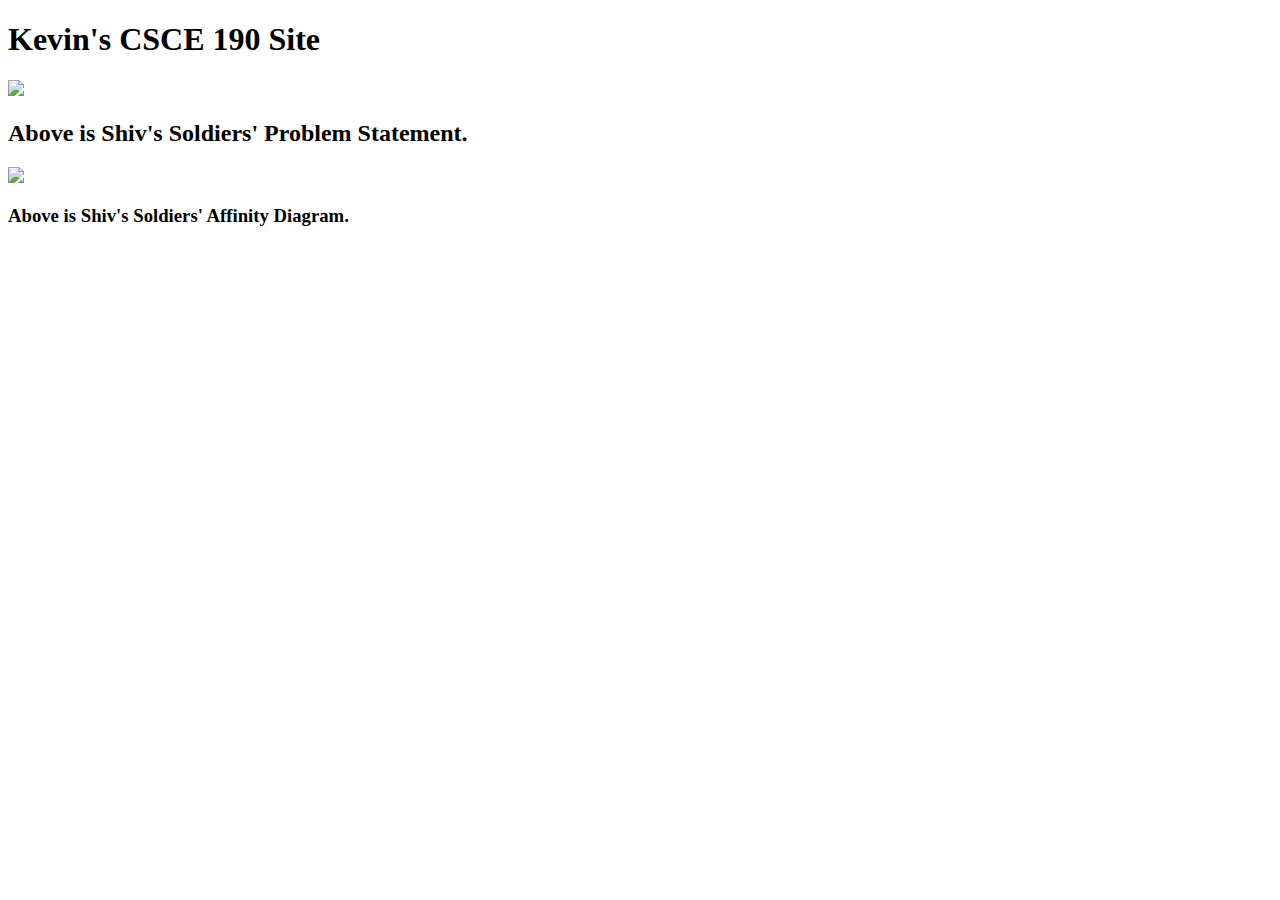
==== index.html @ 950d8086 "Add files via upload" ====
<!DOCTYPE html>
<html>
    <head>
        <title>CSCE 190: Kevin Francis</title>
    </head>
    <body>
        <h1>Kevin's CSCE 190 Site </h1>
        <section class= "assignment">
            <a href="ProblemStatement.pdf">
                <img src="images/ProblemStatement.png" class = "ProblemImage"> 
            </a>  
            <h2>
                Above is Shiv's Soldiers' Problem Statement. 
            </h2>        
            <a href="AffinityDiagram.pdf">
                <img src="images/AffinityDiagram.png" class = "AffinityImage"> 
            </a>  
            <h3>
                Above is Shiv's Soldiers' Affinity Diagram. 
            </h3>        
        </section>

    </body>
</html>
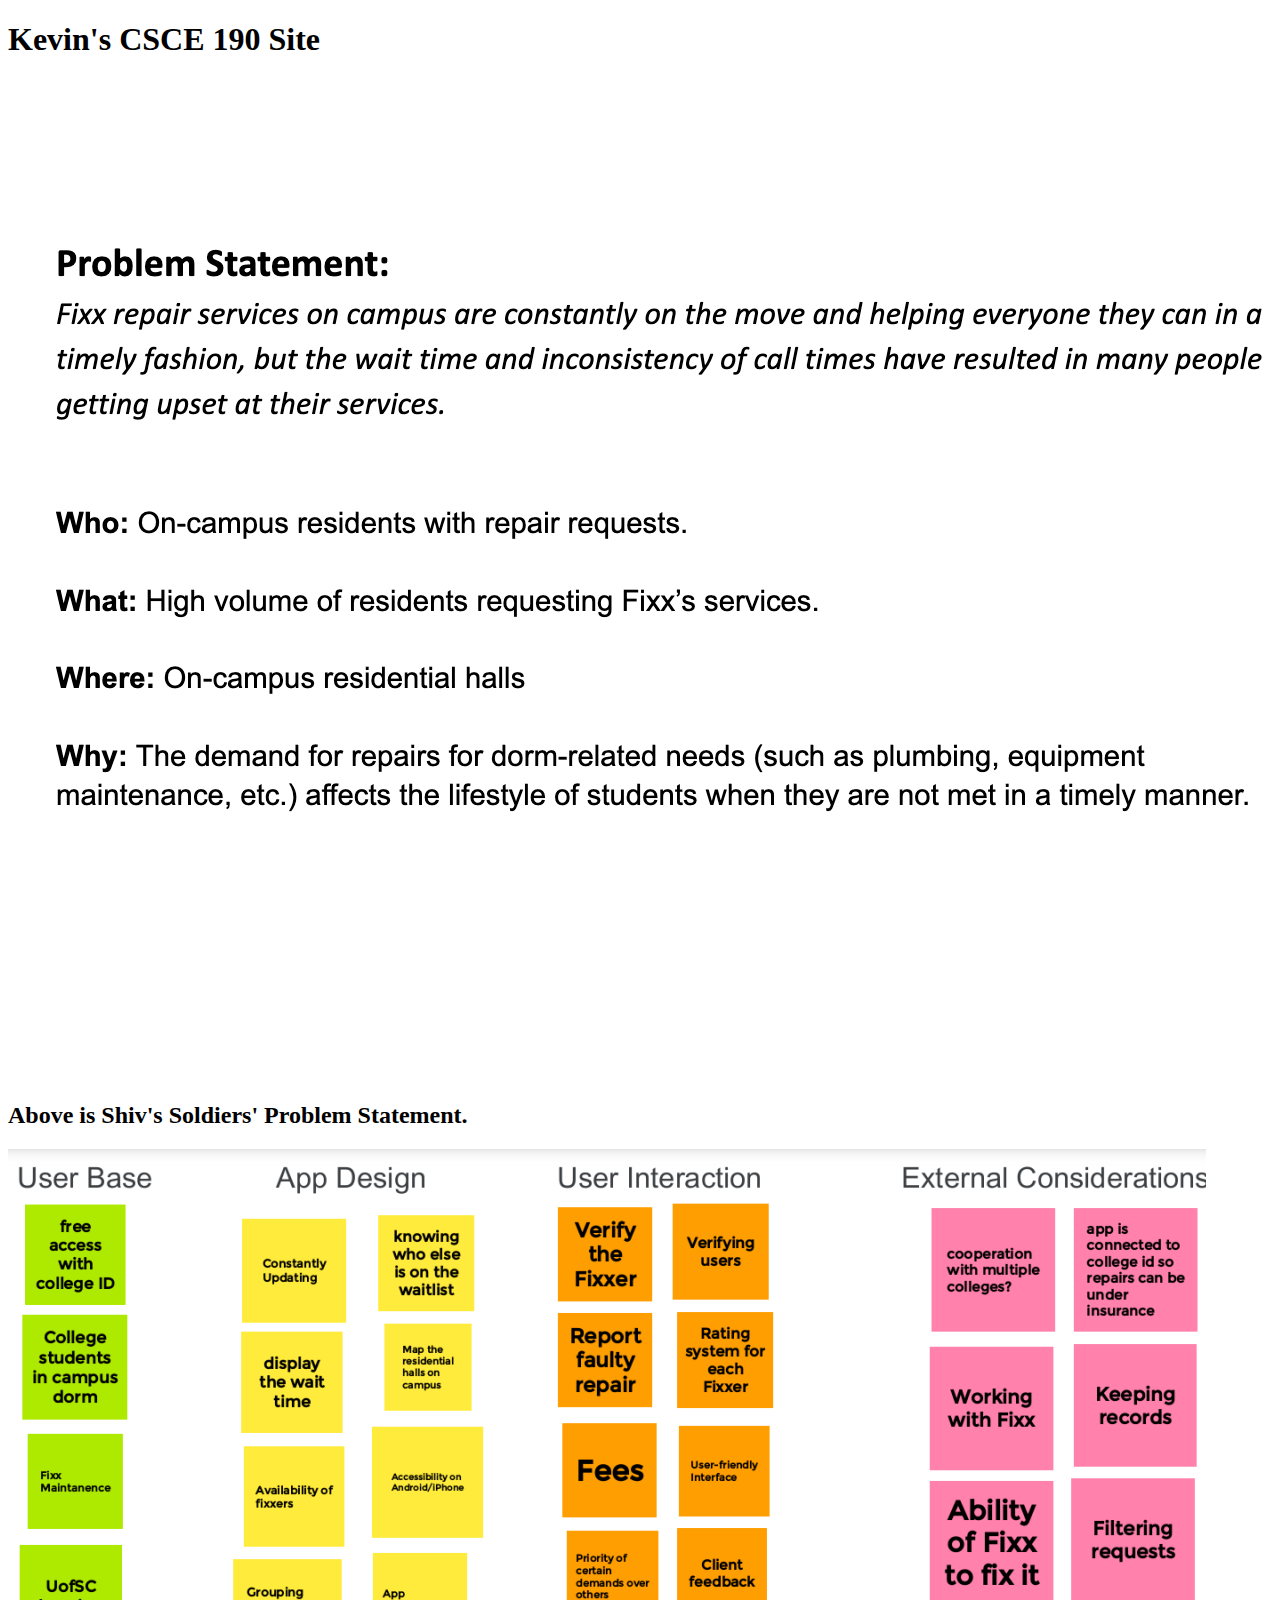
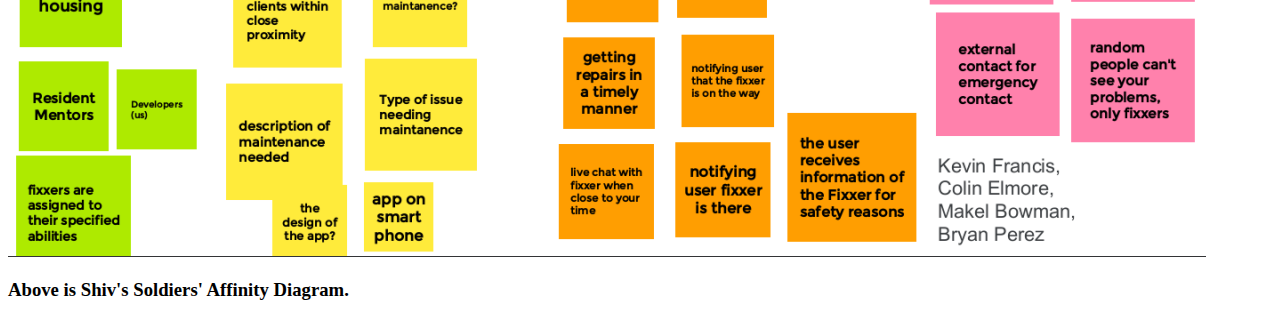
==== commit 1c15f47d: "Update index.html" ====
--- a/index.html
+++ b/index.html
@@ -7,13 +7,13 @@
         <h1>Kevin's CSCE 190 Site </h1>
         <section class= "assignment">
             <a href="ProblemStatement.pdf">
-                <img src="images/ProblemStatement.png" class = "ProblemImage"> 
+                <img src="ProblemStatement.png" class = "ProblemImage"> 
             </a>  
             <h2>
                 Above is Shiv's Soldiers' Problem Statement. 
             </h2>        
             <a href="AffinityDiagram.pdf">
-                <img src="images/AffinityDiagram.png" class = "AffinityImage"> 
+                <img src="AffinityDiagram.png" class = "AffinityImage"> 
             </a>  
             <h3>
                 Above is Shiv's Soldiers' Affinity Diagram. 
@@ -21,4 +21,4 @@
         </section>
 
     </body>
-</html>+</html>
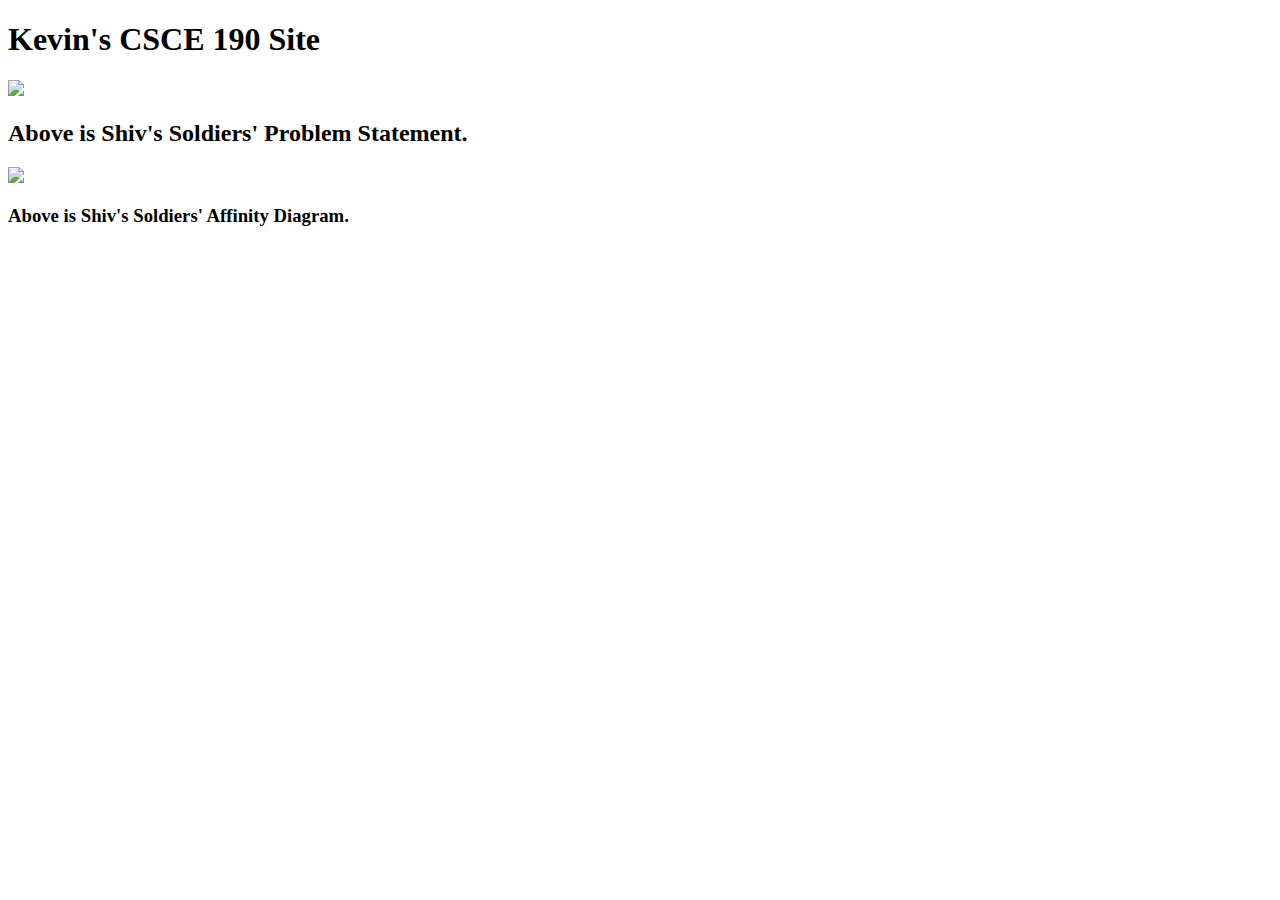
==== commit b185849e: "Add files via upload" ====
--- a/index.html
+++ b/index.html
@@ -2,18 +2,19 @@
 <html>
     <head>
         <title>CSCE 190: Kevin Francis</title>
+        <link rel="stylesheet" href="styles.css">
     </head>
     <body>
         <h1>Kevin's CSCE 190 Site </h1>
         <section class= "assignment">
             <a href="ProblemStatement.pdf">
-                <img src="ProblemStatement.png" class = "ProblemImage"> 
+                <img src="images/ProblemStatement.png" class = "ProblemImage"> 
             </a>  
             <h2>
                 Above is Shiv's Soldiers' Problem Statement. 
             </h2>        
             <a href="AffinityDiagram.pdf">
-                <img src="AffinityDiagram.png" class = "AffinityImage"> 
+                <img src="images/AffinityDiagram.png" class = "AffinityImage"> 
             </a>  
             <h3>
                 Above is Shiv's Soldiers' Affinity Diagram. 
@@ -21,4 +22,4 @@
         </section>
 
     </body>
-</html>
+</html>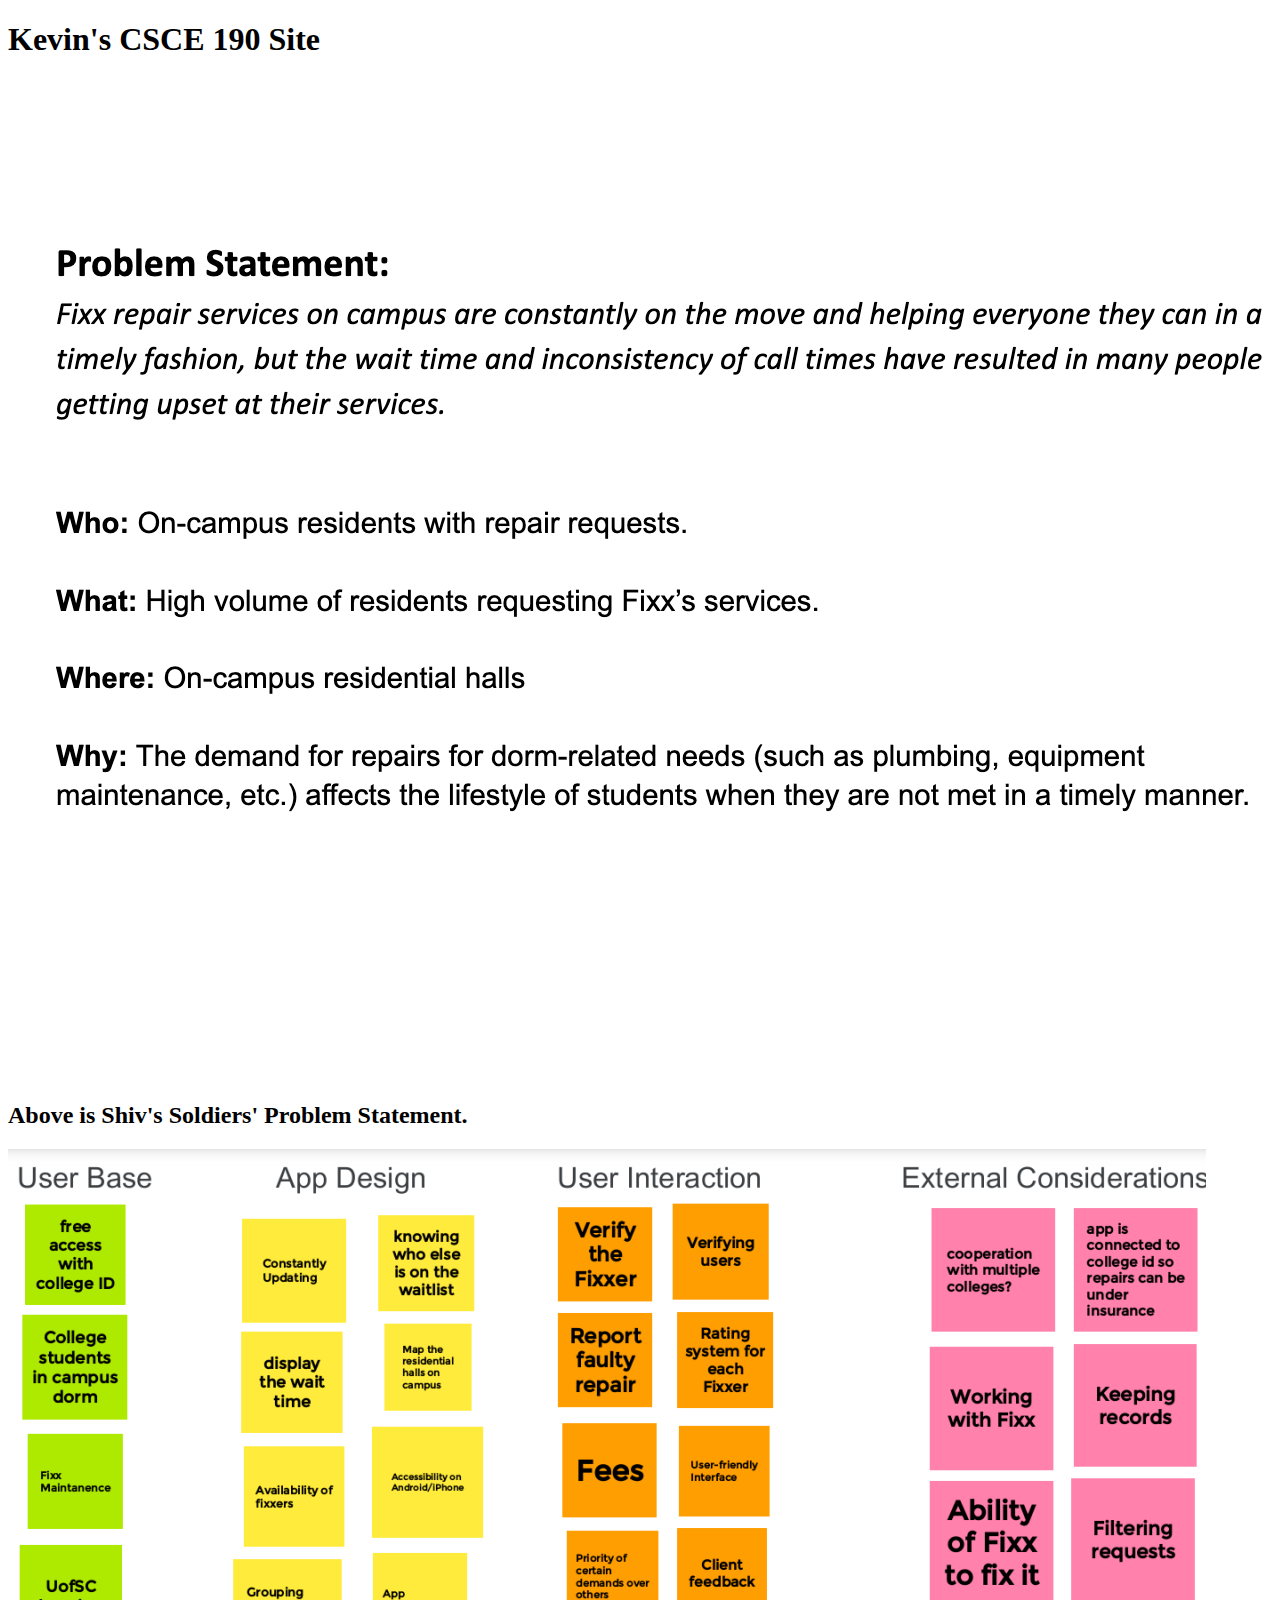
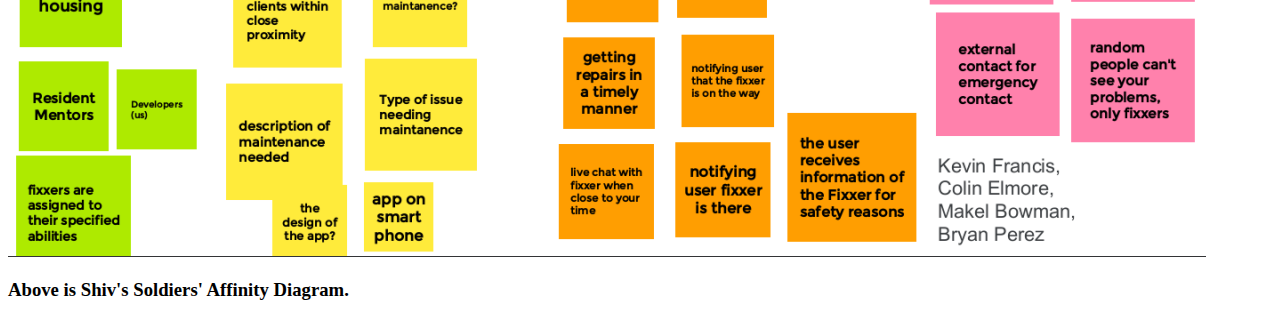
==== commit a72eeaf4: "Update index.html" ====
--- a/index.html
+++ b/index.html
@@ -8,13 +8,13 @@
         <h1>Kevin's CSCE 190 Site </h1>
         <section class= "assignment">
             <a href="ProblemStatement.pdf">
-                <img src="images/ProblemStatement.png" class = "ProblemImage"> 
+                <img src="ProblemStatement.png" class = "ProblemImage"> 
             </a>  
             <h2>
                 Above is Shiv's Soldiers' Problem Statement. 
             </h2>        
             <a href="AffinityDiagram.pdf">
-                <img src="images/AffinityDiagram.png" class = "AffinityImage"> 
+                <img src="AffinityDiagram.png" class = "AffinityImage"> 
             </a>  
             <h3>
                 Above is Shiv's Soldiers' Affinity Diagram. 
@@ -22,4 +22,4 @@
         </section>
 
     </body>
-</html>+</html>
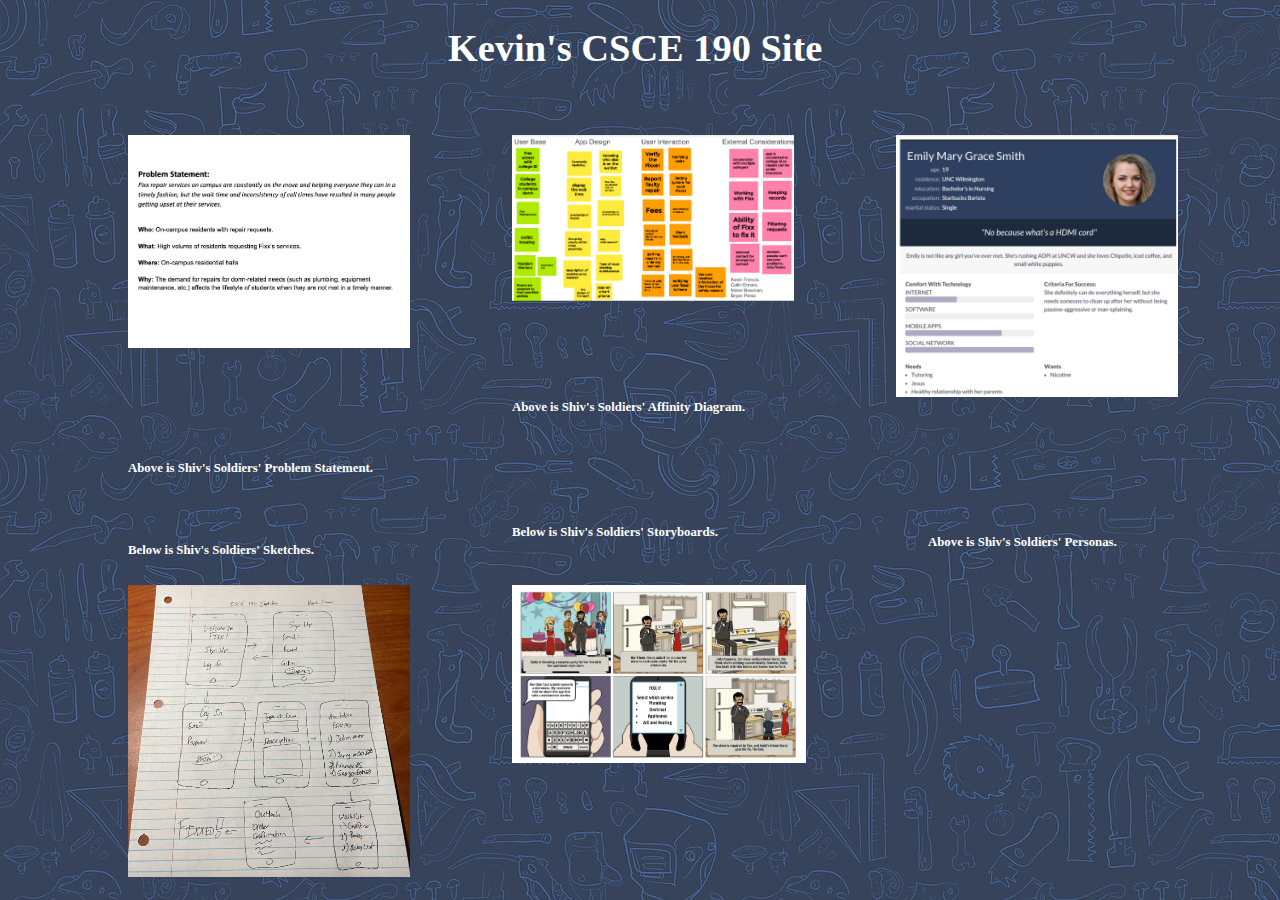
==== commit 77111436: "Add files via upload" ====
--- a/index.html
+++ b/index.html
@@ -7,19 +7,37 @@
     <body>
         <h1>Kevin's CSCE 190 Site </h1>
         <section class= "assignment">
-            <a href="ProblemStatement.pdf">
-                <img src="ProblemStatement.png" class = "ProblemImage"> 
+            <a href="files/ProblemStatement.pdf">
+                <img src="images/ProblemStatement.png" class = "ProblemImage"> 
             </a>  
             <h2>
                 Above is Shiv's Soldiers' Problem Statement. 
             </h2>        
-            <a href="AffinityDiagram.pdf">
-                <img src="AffinityDiagram.png" class = "AffinityImage"> 
+            <a href="files/AffinityDiagram.pdf">
+                <img src="images/AffinityDiagram.png" class = "AffinityImage"> 
             </a>  
             <h3>
                 Above is Shiv's Soldiers' Affinity Diagram. 
-            </h3>        
+            </h3>  
+            <a href="files/Personas.pdf">
+                <img src="images/Personas.png" class = "PersonasImage"> 
+            </a>  
+            <h4>
+                Above is Shiv's Soldiers' Personas. 
+            </h4>   
+            <a href="files/Sketches.pdf">
+                <img src = "images/Sketches.png" class = "Sketches">
+            </a>
+            <h5>
+                Below is Shiv's Soldiers' Sketches.
+            </h5>
+            <a href = "files/Storyboards.pdf">
+                <img src = "images/Storyboard.png" class = "Storyboard">
+            </a>
+            <h6>
+                Below is Shiv's Soldiers' Storyboards.
+            </h6>
         </section>
 
     </body>
-</html>
+</html>--- a/styles.css
+++ b/styles.css
@@ -0,0 +1,88 @@
+h1 {
+    position: absolute;
+    top: 0%;
+    left: 35%;
+    color: white;
+    font-family: 'Segoe UI';
+    font-size: 3vw;
+}
+body {
+    background-image: url("images/toolsbackground.jpeg");
+}
+.assignment .ProblemImage {
+    top: 15%;
+    left: 10%;
+    position: absolute;
+    width: 22%;  
+    height: auto;   
+}
+h2 {
+    top: 50%;
+    left: 10%;
+    position: absolute;
+    color: white;
+    font-family: 'Segoe UI';
+    font-size: 1vw;
+}
+.assignment .AffinityImage {
+    top: 15%;
+    left: 40%;
+    position: absolute;
+    width: 22%;  
+    height: auto;   
+}
+h3 {
+    top: 43%;
+    left: 40%;
+    position: absolute;
+    color: white;
+    font-family: 'Segoe UI';
+    font-size: 1vw;
+}
+.assignment .PersonasImage {
+    top: 15%;
+    left: 70%;
+    position: absolute;
+    width: 22%;  
+    height: auto;   
+}
+h4 {
+    top: 57.5%;
+    left: 72.5%;
+    position: absolute;
+    color: white;
+    font-family: 'Segoe UI';
+    font-size: 1vw;
+}
+.assignment .Sketches {
+    top: 65%;
+    left: 10%;
+    position: absolute;
+    width: 22%;  
+    height: auto; 
+}
+
+h5 {
+    top: 58%;
+    left: 10%;
+    position: absolute;
+    color: white;
+    font-family: 'Segoe UI';
+    font-size: 1vw;
+}
+
+.assignment .Storyboard {
+    top: 65%;
+    left: 40%;
+    position: absolute;
+    width: 23%;  
+    height: auto;   
+}
+h6 {
+    top: 55%;
+    left: 40%;
+    position: absolute;
+    color: white;
+    font-family: 'Segoe UI';
+    font-size: 1vw;
+}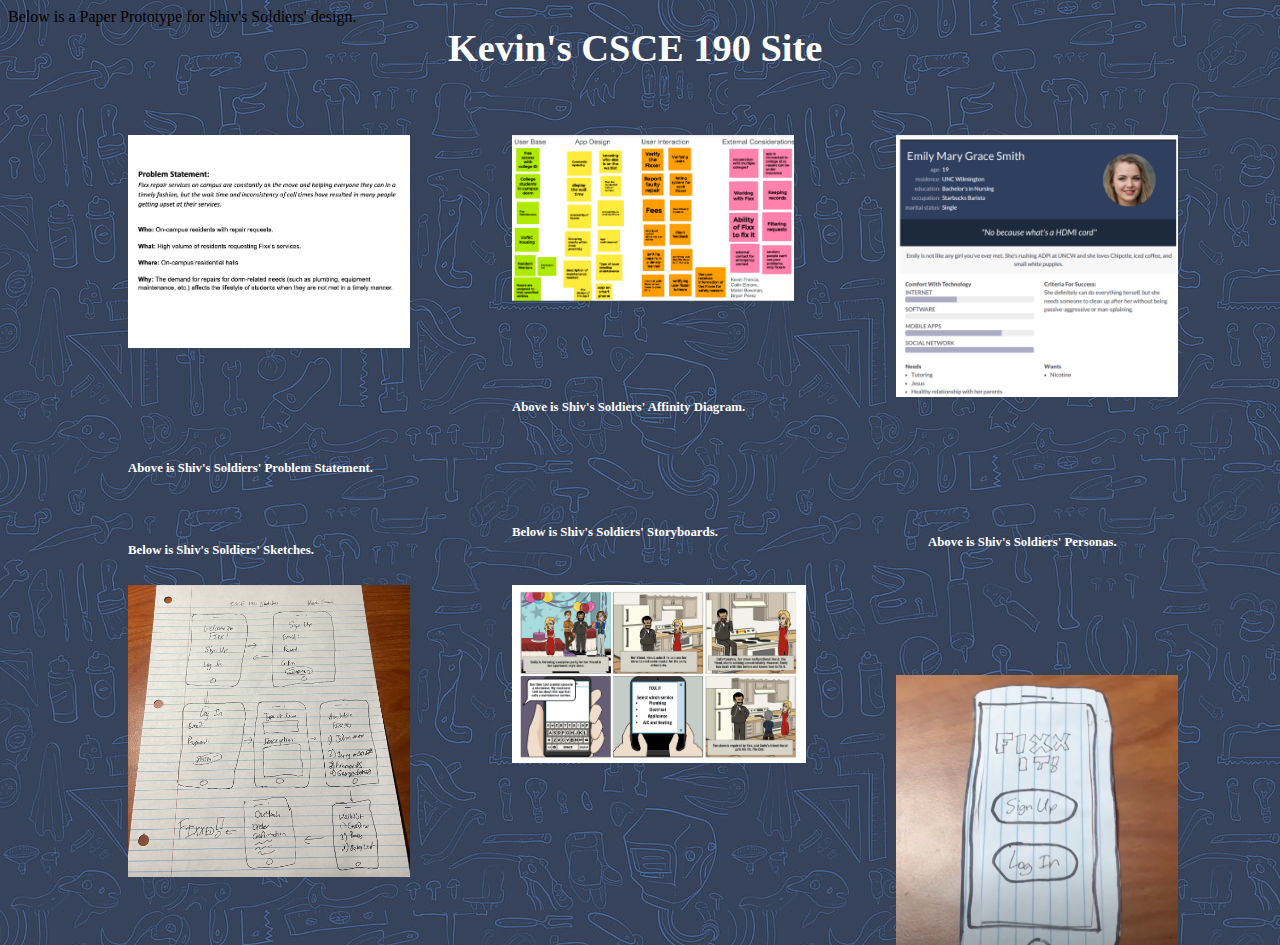
==== commit b9d482ba: "Add files via upload" ====
--- a/index.html
+++ b/index.html
@@ -37,6 +37,13 @@
             <h6>
                 Below is Shiv's Soldiers' Storyboards.
             </h6>
+
+            <a href = "https://www.youtube.com/watch?v=zCqPDv4jMdE&t=12s">
+                <img src = "images/PPrototyping.png" class = "PPrototyping">
+            </a>
+            <h8>
+                Below is a Paper Prototype for Shiv's Soldiers' design.
+            </h8>
         </section>
 
     </body>
--- a/styles.css
+++ b/styles.css
@@ -85,4 +85,20 @@
     color: white;
     font-family: 'Segoe UI';
     font-size: 1vw;
-}+}
+.assignment .PPrototyping {
+    top: 75%;
+    left: 70%;
+    position: absolute;
+    width: 22%;  
+    height: auto;   
+}
+
+h7 {
+    top: 70%;
+    left: 70%;
+    position: absolute;
+    color: white;
+    font-family: 'Segoe UI';
+    font-size: 1vw;
+}
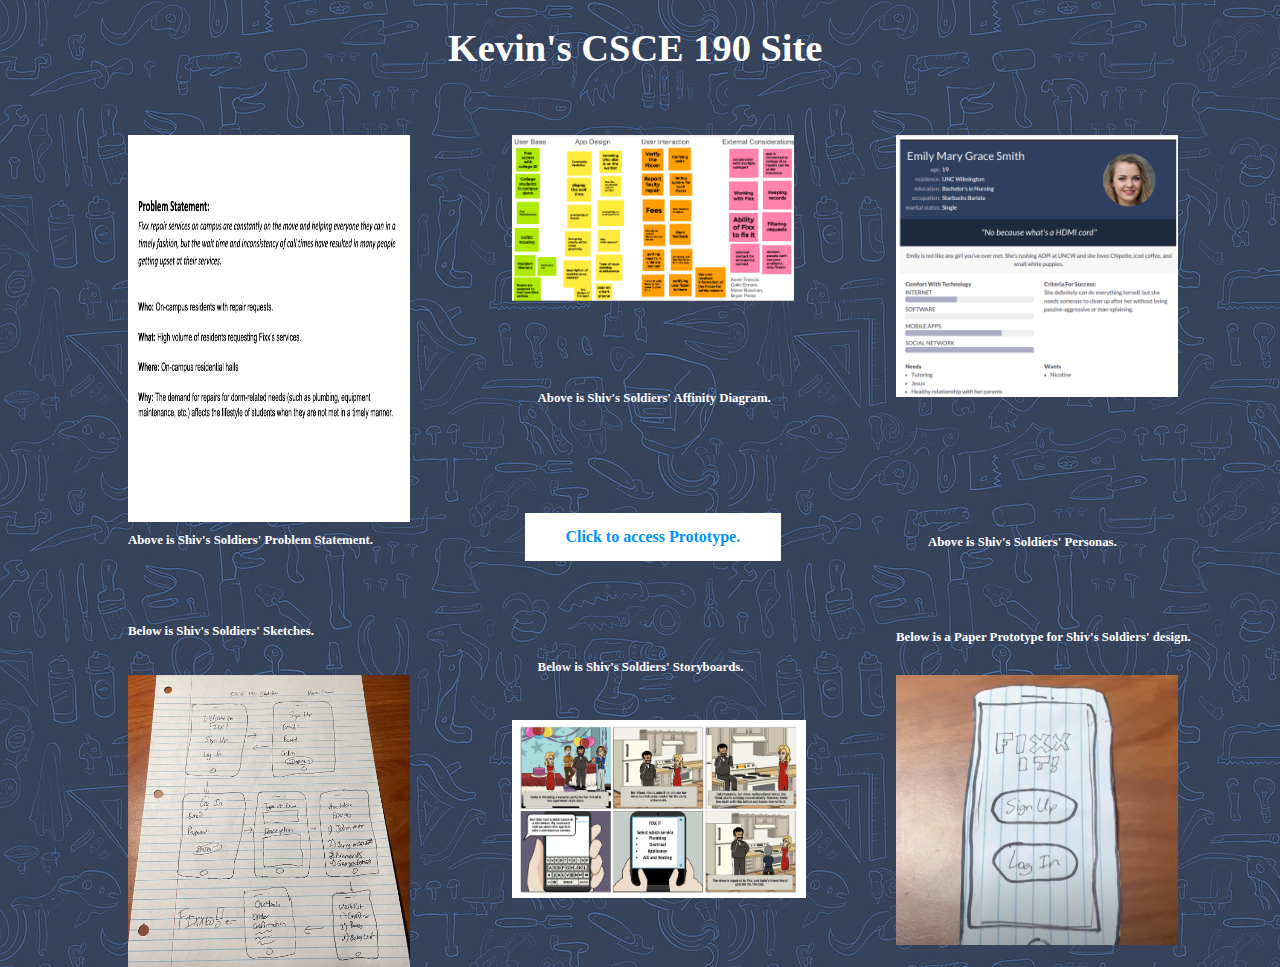
==== commit 47cd667b: "Add files via upload" ====
--- a/index.html
+++ b/index.html
@@ -28,6 +28,13 @@
             <a href="files/Sketches.pdf">
                 <img src = "images/Sketches.png" class = "Sketches">
             </a>
+
+            <div>
+                <a href="files/src/index.html">
+                    <button class="protobtn">Click to access Prototype.</button>
+                </a>
+            </div>
+
             <h5>
                 Below is Shiv's Soldiers' Sketches.
             </h5>
--- a/styles.css
+++ b/styles.css
@@ -14,10 +14,10 @@
     left: 10%;
     position: absolute;
     width: 22%;  
-    height: auto;   
+    height: 43%;   
 }
 h2 {
-    top: 50%;
+    top: 58%;
     left: 10%;
     position: absolute;
     color: white;
@@ -32,8 +32,8 @@
     height: auto;   
 }
 h3 {
-    top: 43%;
-    left: 40%;
+    top: 42%;
+    left: 42%;
     position: absolute;
     color: white;
     font-family: 'Segoe UI';
@@ -55,7 +55,7 @@
     font-size: 1vw;
 }
 .assignment .Sketches {
-    top: 65%;
+    top: 75%;
     left: 10%;
     position: absolute;
     width: 22%;  
@@ -63,7 +63,7 @@
 }
 
 h5 {
-    top: 58%;
+    top: 67%;
     left: 10%;
     position: absolute;
     color: white;
@@ -72,20 +72,21 @@
 }
 
 .assignment .Storyboard {
-    top: 65%;
+    top: 80%;
     left: 40%;
     position: absolute;
     width: 23%;  
     height: auto;   
 }
 h6 {
-    top: 55%;
-    left: 40%;
+    top: 70%;
+    left: 42%;
     position: absolute;
     color: white;
     font-family: 'Segoe UI';
     font-size: 1vw;
 }
+
 .assignment .PPrototyping {
     top: 75%;
     left: 70%;
@@ -94,11 +95,29 @@
     height: auto;   
 }
 
-h7 {
+h8 {
     top: 70%;
     left: 70%;
     position: absolute;
     color: white;
     font-family: 'Segoe UI';
     font-size: 1vw;
+    font-weight: bold;
 }
+
+.protobtn {
+    background-color: white; 
+    border: none;
+    color: #0093FF;
+    padding: 15px 32px;
+    top: 57%;
+    left: 41%;
+    width: 20%;
+    position: absolute;
+    text-align: center;
+    text-decoration: none;
+    display: inline-block;
+    font-size: 16px;
+    font-family: 'Segoe UI';
+    font-weight: bold;
+  }
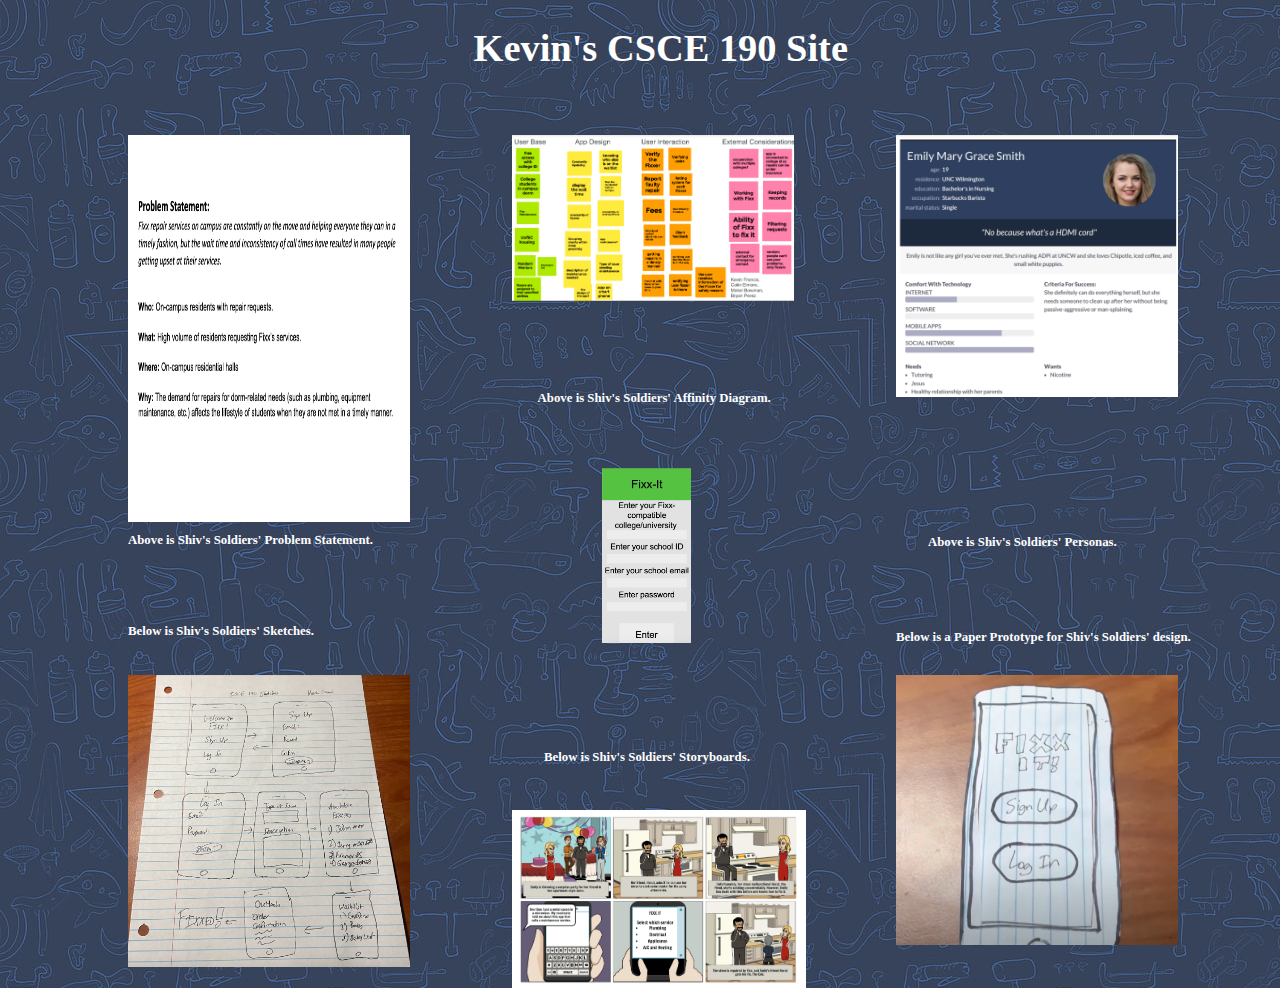
==== commit a90fea6a: "Add files via upload" ====
--- a/index.html
+++ b/index.html
@@ -31,7 +31,7 @@
 
             <div>
                 <a href="files/src/index.html">
-                    <button class="protobtn">Click to access Prototype.</button>
+                    <img src="images/ProtoImage.png" class="protoimg">
                 </a>
             </div>
 
--- a/styles.css
+++ b/styles.css
@@ -1,7 +1,7 @@
 h1 {
     position: absolute;
     top: 0%;
-    left: 35%;
+    left: 37%;
     color: white;
     font-family: 'Segoe UI';
     font-size: 3vw;
@@ -72,15 +72,15 @@
 }
 
 .assignment .Storyboard {
-    top: 80%;
+    top: 90%;
     left: 40%;
     position: absolute;
     width: 23%;  
     height: auto;   
 }
 h6 {
-    top: 70%;
-    left: 42%;
+    top: 80%;
+    left: 42.5%;
     position: absolute;
     color: white;
     font-family: 'Segoe UI';
@@ -105,19 +105,15 @@
     font-weight: bold;
 }
 
-.protobtn {
-    background-color: white; 
-    border: none;
-    color: #0093FF;
-    padding: 15px 32px;
-    top: 57%;
-    left: 41%;
-    width: 20%;
+.protoimg {
+    top: 52%;
+    left: 47%;
+    width: 7%;
+    height: auto;
     position: absolute;
-    text-align: center;
-    text-decoration: none;
-    display: inline-block;
-    font-size: 16px;
-    font-family: 'Segoe UI';
-    font-weight: bold;
   }
+
+
+
+
+
